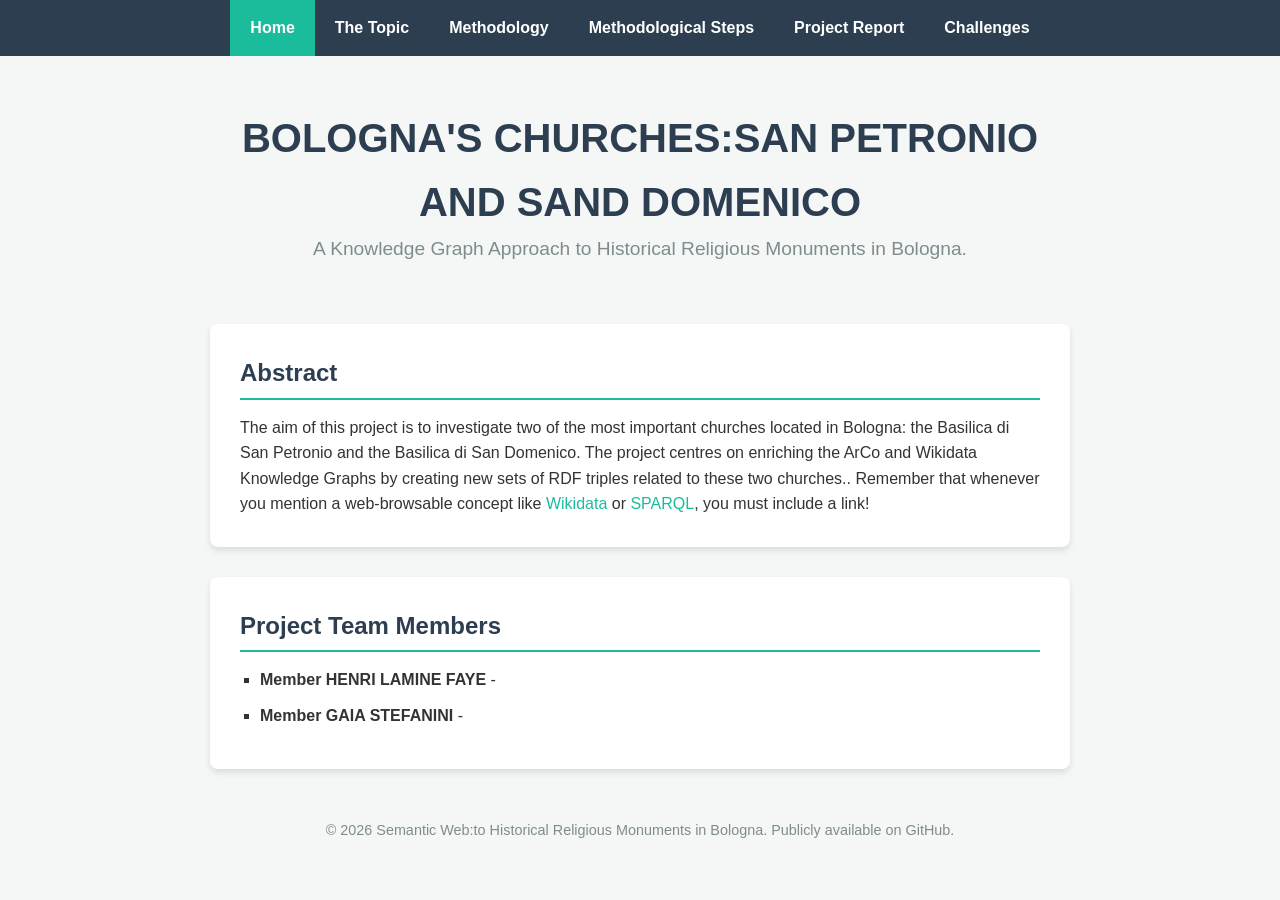
==== index.html @ 2f47b9f3 "Update index.html" ====
<!DOCTYPE html>
<html lang="en">
<head>
    <meta charset="UTF-8">
    <meta name="viewport" content="width=device-width, initial-scale=1.0">
    <title>Semantic Web Project - Home</title>
    <link rel="stylesheet" href="style.css">
</head>
<body>

    <!-- Universal Navigation Menu -->
    <header>
        <nav class="navbar">
            <ul>
                <li><a href="index.html" class="active">Home</a></li>
                <li><a href="topic.html">The Topic</a></li>
                <li><a href="methodology.html">Methodology</a></li>
                <li><a href="steps/step1.html">Methodological Steps</a></li>
                <li><a href="report.html">Project Report</a></li>
                <li><a href="challenges.html">Challenges</a></li>
            </ul>
        </nav>
    </header>

    <!-- Main Content Box -->
    <main class="container">
        
        <section class="hero">
            <h1>BOLOGNA'S CHURCHES:SAN PETRONIO AND SAND DOMENICO</h1>
            <p class="subtitle"> A Knowledge Graph Approach to Historical Religious Monuments in Bologna.</p>
        </section>

        <section class="card">
            <h2>Abstract</h2>
            <p>
                The aim of this project is to investigate two of the most important churches located in Bologna: the Basilica di San Petronio and the Basilica di San Domenico.
The project centres on enriching the ArCo and Wikidata Knowledge Graphs by creating new sets of RDF triples related to these two churches.. Remember that whenever 
                you mention a web-browsable concept like <a href="https://wikidata.org" target="_blank">Wikidata</a> 
                or <a href="https://w3.org" target="_blank">SPARQL</a>, you must include a link!
            </p>
        </section>

        <section class="card">
            <h2>Project Team Members</h2>
            <ul class="team-list">
                <li><strong>Member  HENRI LAMINE FAYE</strong> - </li>
                <li><strong>Member  GAIA STEFANINI</strong> - </li>
            
            </ul>
        </section>

    </main>

    <footer>
        <p>&copy; 2026 Semantic Web:to Historical Religious Monuments in Bologna. Publicly available on GitHub.</p>
    </footer>

</body>
</html>
---- style.css ----
/* Reset basic spacing */
* {
    margin: 0;
    padding: 0;
    box-sizing: border-box;
}

body {
    font-family: 'Segoe UI', Tahoma, Geneva, Verdana, sans-serif;
    background-color: #f4f7f6;
    color: #333;
    line-height: 1.6;
}

/* Universal Navigation Menu Styling */
header {
    background-color: #2c3e50;
    position: sticky;
    top: 0;
    z-index: 1000;
}

.navbar ul {
    list-style: none;
    display: flex;
    justify-content: center;
}

.navbar li a {
    display: block;
    color: #fff;
    text-decoration: none;
    padding: 15px 20px;
    font-weight: bold;
    transition: background 0.3s;
}

.navbar li a:hover, .navbar li a.active {
    background-color: #1abc9c;
}

/* Container & Layout elements */
.container {
    max-width: 900px;
    margin: 30px auto;
    padding: 0 20px;
}

.hero {
    text-align: center;
    margin-bottom: 40px;
    padding: 20px 0;
}

.hero h1 {
    font-size: 2.5rem;
    color: #2c3e50;
}

.subtitle {
    color: #7f8c8d;
    font-size: 1.2rem;
}

.card {
    background: #fff;
    padding: 30px;
    border-radius: 8px;
    margin-bottom: 30px;
    box-shadow: 0 4px 6px rgba(0,0,0,0.1);
}

.card h2 {
    color: #2c3e50;
    margin-bottom: 15px;
    border-bottom: 2px solid #1abc9c;
    padding-bottom: 5px;
}

.card h3 {
    color: #34495e;
    margin: 15px 0 5px 0;
}

/* Hyperlink Styles */
a {
    color: #1abc9c;
    text-decoration: none;
    font-weight: 500;
}

a:hover {
    text-decoration: underline;
}

/* Lists */
.team-list {
    list-style-type: square;
    margin-left: 20px;
}

.team-list li {
    margin-bottom: 10px;
}

footer {
    text-align: center;
    padding: 20px;
    color: #7f8c8d;
    font-size: 0.9rem;
}
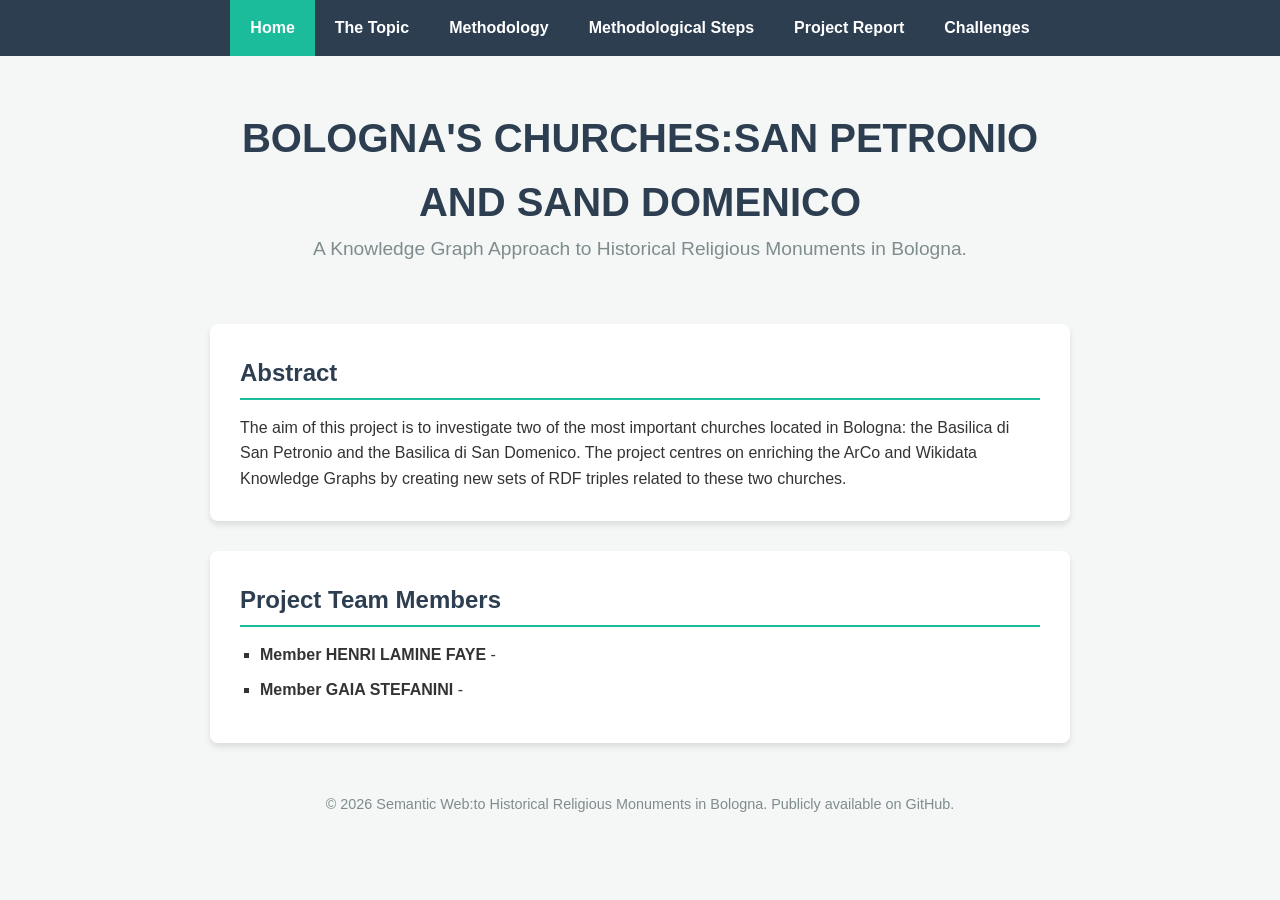
==== commit 655872aa: "Update index.html" ====
--- a/index.html
+++ b/index.html
@@ -34,9 +34,8 @@
             <h2>Abstract</h2>
             <p>
                 The aim of this project is to investigate two of the most important churches located in Bologna: the Basilica di San Petronio and the Basilica di San Domenico.
-The project centres on enriching the ArCo and Wikidata Knowledge Graphs by creating new sets of RDF triples related to these two churches.. Remember that whenever 
-                you mention a web-browsable concept like <a href="https://wikidata.org" target="_blank">Wikidata</a> 
-                or <a href="https://w3.org" target="_blank">SPARQL</a>, you must include a link!
+The project centres on enriching the ArCo and Wikidata Knowledge Graphs by creating new sets of RDF triples related to these two churches. 
+                
             </p>
         </section>
 
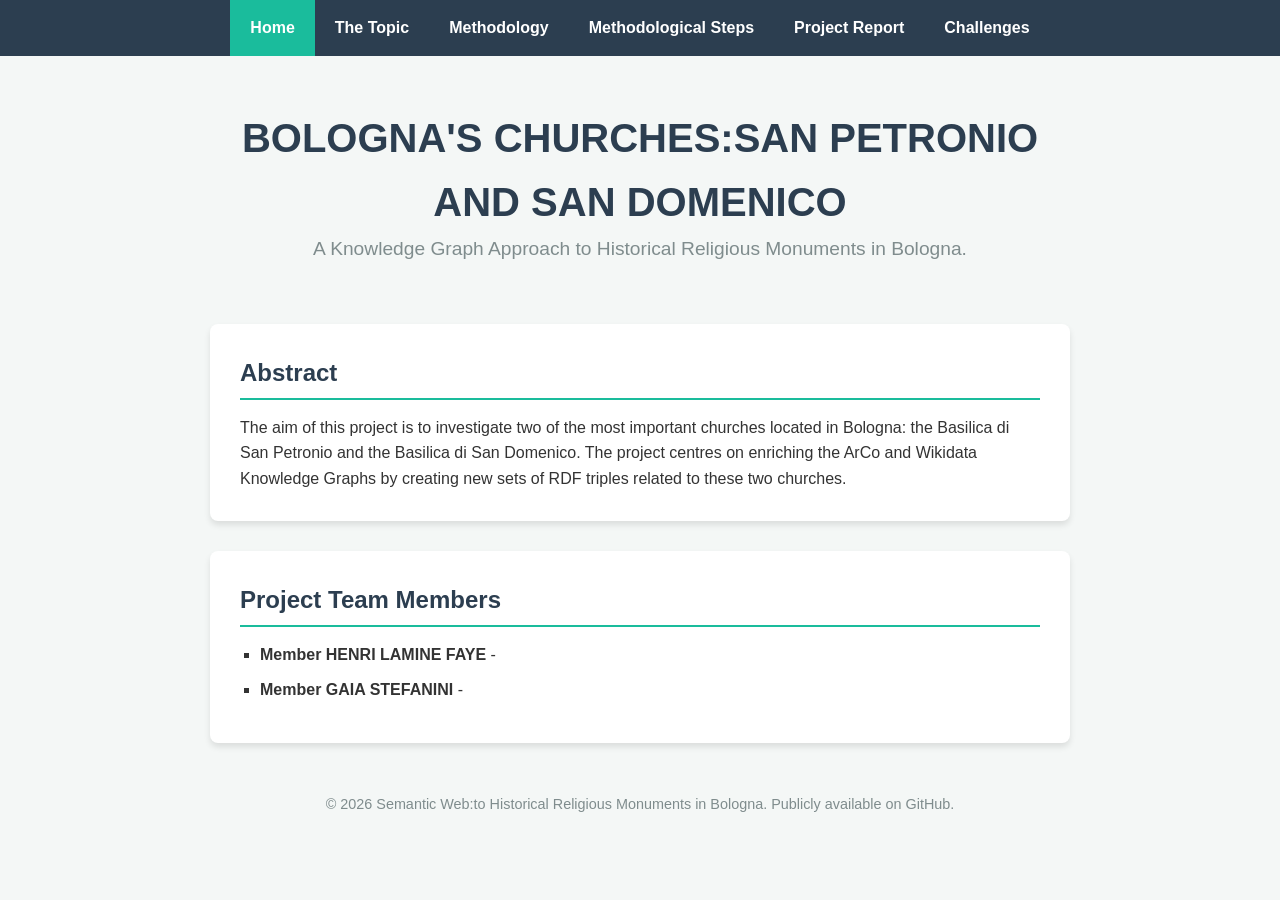
==== commit f2d0b098: "Update index.html" ====
--- a/index.html
+++ b/index.html
@@ -26,7 +26,7 @@
     <main class="container">
         
         <section class="hero">
-            <h1>BOLOGNA'S CHURCHES:SAN PETRONIO AND SAND DOMENICO</h1>
+            <h1>BOLOGNA'S CHURCHES:SAN PETRONIO AND SAN DOMENICO</h1>
             <p class="subtitle"> A Knowledge Graph Approach to Historical Religious Monuments in Bologna.</p>
         </section>
 
@@ -35,7 +35,7 @@
             <p>
                 The aim of this project is to investigate two of the most important churches located in Bologna: the Basilica di San Petronio and the Basilica di San Domenico.
 The project centres on enriching the ArCo and Wikidata Knowledge Graphs by creating new sets of RDF triples related to these two churches. 
-                
+                 
             </p>
         </section>
 
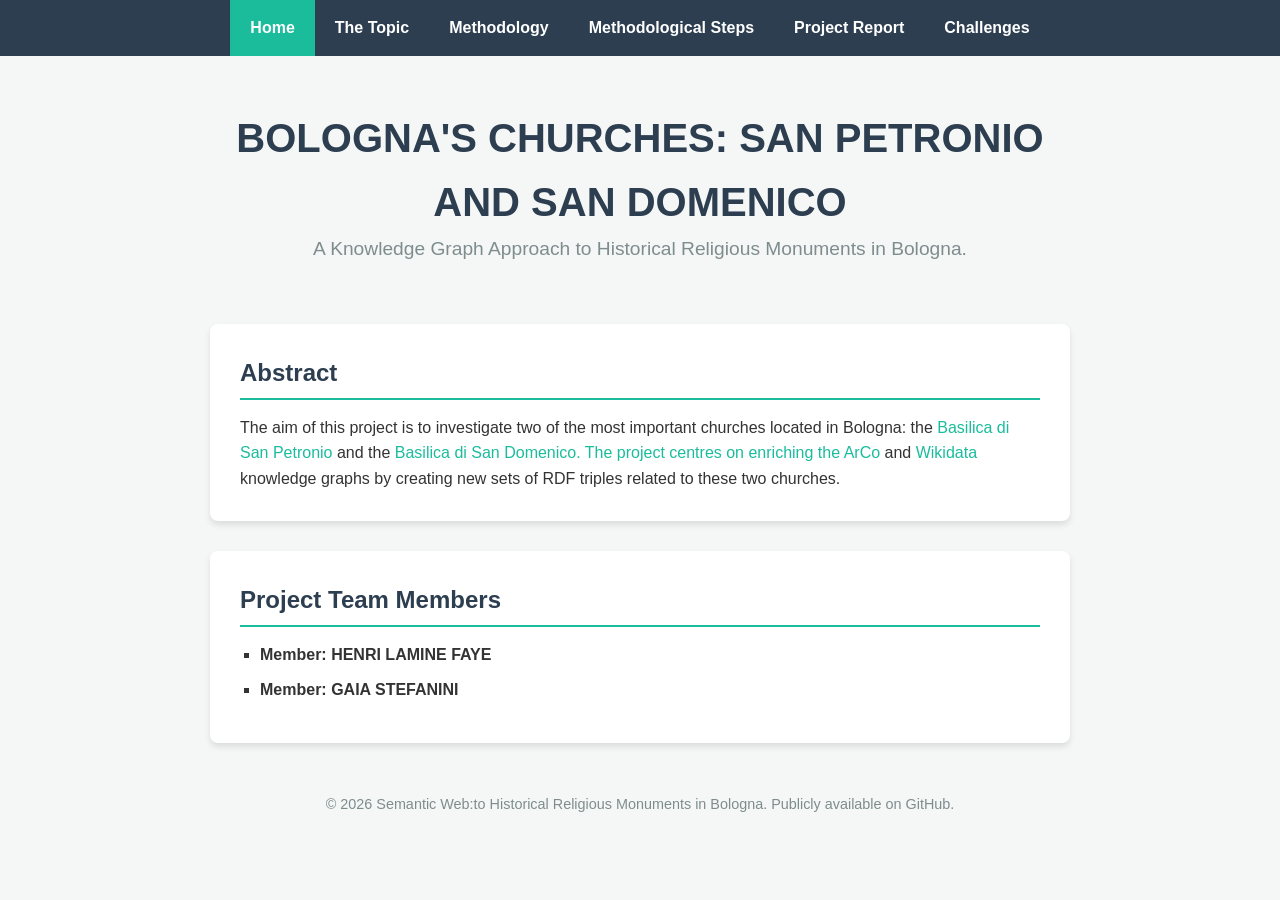
==== commit 3a8e325a: "Revise index.html content and links Updated project description and team member details." ====
--- a/index.html
+++ b/index.html
@@ -26,15 +26,14 @@
     <main class="container">
         
         <section class="hero">
-            <h1>BOLOGNA'S CHURCHES:SAN PETRONIO AND SAN DOMENICO</h1>
+            <h1>BOLOGNA'S CHURCHES: SAN PETRONIO AND SAN DOMENICO</h1>
             <p class="subtitle"> A Knowledge Graph Approach to Historical Religious Monuments in Bologna.</p>
         </section>
 
         <section class="card">
             <h2>Abstract</h2>
             <p>
-                The aim of this project is to investigate two of the most important churches located in Bologna: the Basilica di San Petronio and the Basilica di San Domenico.
-The project centres on enriching the ArCo and Wikidata Knowledge Graphs by creating new sets of RDF triples related to these two churches. 
+                The aim of this project is to investigate two of the most important churches located in Bologna: the <a href="https://it.wikipedia.org/wiki/Basilica_di_San_Petronio">Basilica di San Petronio</a> and the <a href="https://it.wikipedia.org/wiki/Basilica_patriarcale_di_San_Domenico">Basilica di San Domenico. The project centres on enriching the <a href="https://dati.beniculturali.it/arco/index.php">ArCo</a> and <a href="https://www.wikidata.org/wiki/Wikidata:Main_Page">Wikidata</a> knowledge graphs by creating new sets of RDF triples related to these two churches. 
                  
             </p>
         </section>
@@ -42,8 +41,8 @@
         <section class="card">
             <h2>Project Team Members</h2>
             <ul class="team-list">
-                <li><strong>Member  HENRI LAMINE FAYE</strong> - </li>
-                <li><strong>Member  GAIA STEFANINI</strong> - </li>
+                <li><strong>Member:  HENRI LAMINE FAYE</strong></li>
+                <li><strong>Member: GAIA STEFANINI</strong></li>
             
             </ul>
         </section>
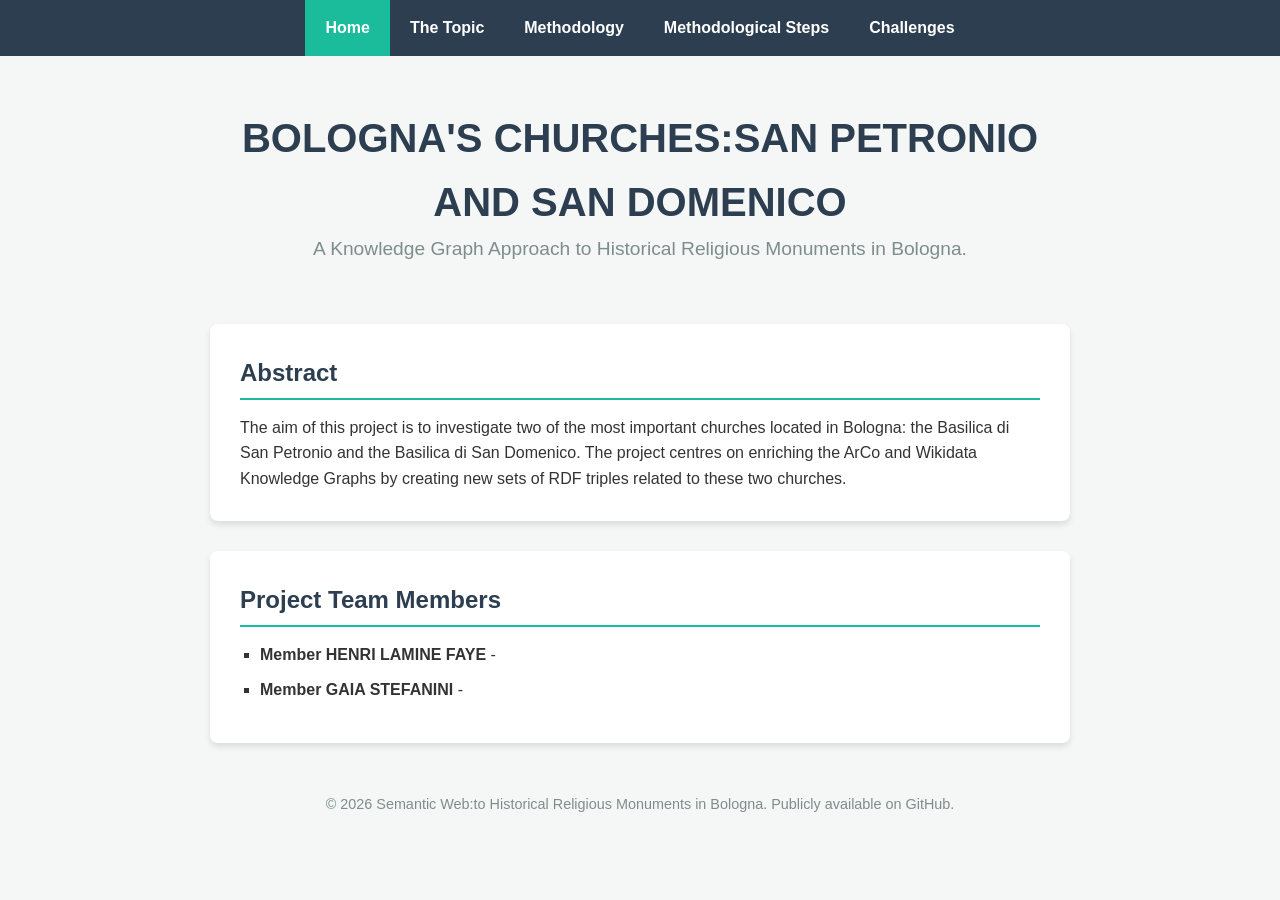
==== commit d789f0ca: "Update index.html" ====
--- a/index.html
+++ b/index.html
@@ -16,7 +16,6 @@
                 <li><a href="topic.html">The Topic</a></li>
                 <li><a href="methodology.html">Methodology</a></li>
                 <li><a href="steps/step1.html">Methodological Steps</a></li>
-                <li><a href="report.html">Project Report</a></li>
                 <li><a href="challenges.html">Challenges</a></li>
             </ul>
         </nav>
@@ -26,14 +25,15 @@
     <main class="container">
         
         <section class="hero">
-            <h1>BOLOGNA'S CHURCHES: SAN PETRONIO AND SAN DOMENICO</h1>
+            <h1>BOLOGNA'S CHURCHES:SAN PETRONIO AND SAN DOMENICO</h1>
             <p class="subtitle"> A Knowledge Graph Approach to Historical Religious Monuments in Bologna.</p>
         </section>
 
         <section class="card">
             <h2>Abstract</h2>
             <p>
-                The aim of this project is to investigate two of the most important churches located in Bologna: the <a href="https://it.wikipedia.org/wiki/Basilica_di_San_Petronio">Basilica di San Petronio</a> and the <a href="https://it.wikipedia.org/wiki/Basilica_patriarcale_di_San_Domenico">Basilica di San Domenico. The project centres on enriching the <a href="https://dati.beniculturali.it/arco/index.php">ArCo</a> and <a href="https://www.wikidata.org/wiki/Wikidata:Main_Page">Wikidata</a> knowledge graphs by creating new sets of RDF triples related to these two churches. 
+                The aim of this project is to investigate two of the most important churches located in Bologna: the Basilica di San Petronio and the Basilica di San Domenico.
+The project centres on enriching the ArCo and Wikidata Knowledge Graphs by creating new sets of RDF triples related to these two churches. 
                  
             </p>
         </section>
@@ -41,8 +41,8 @@
         <section class="card">
             <h2>Project Team Members</h2>
             <ul class="team-list">
-                <li><strong>Member:  HENRI LAMINE FAYE</strong></li>
-                <li><strong>Member: GAIA STEFANINI</strong></li>
+                <li><strong>Member  HENRI LAMINE FAYE</strong> - </li>
+                <li><strong>Member  GAIA STEFANINI</strong> - </li>
             
             </ul>
         </section>
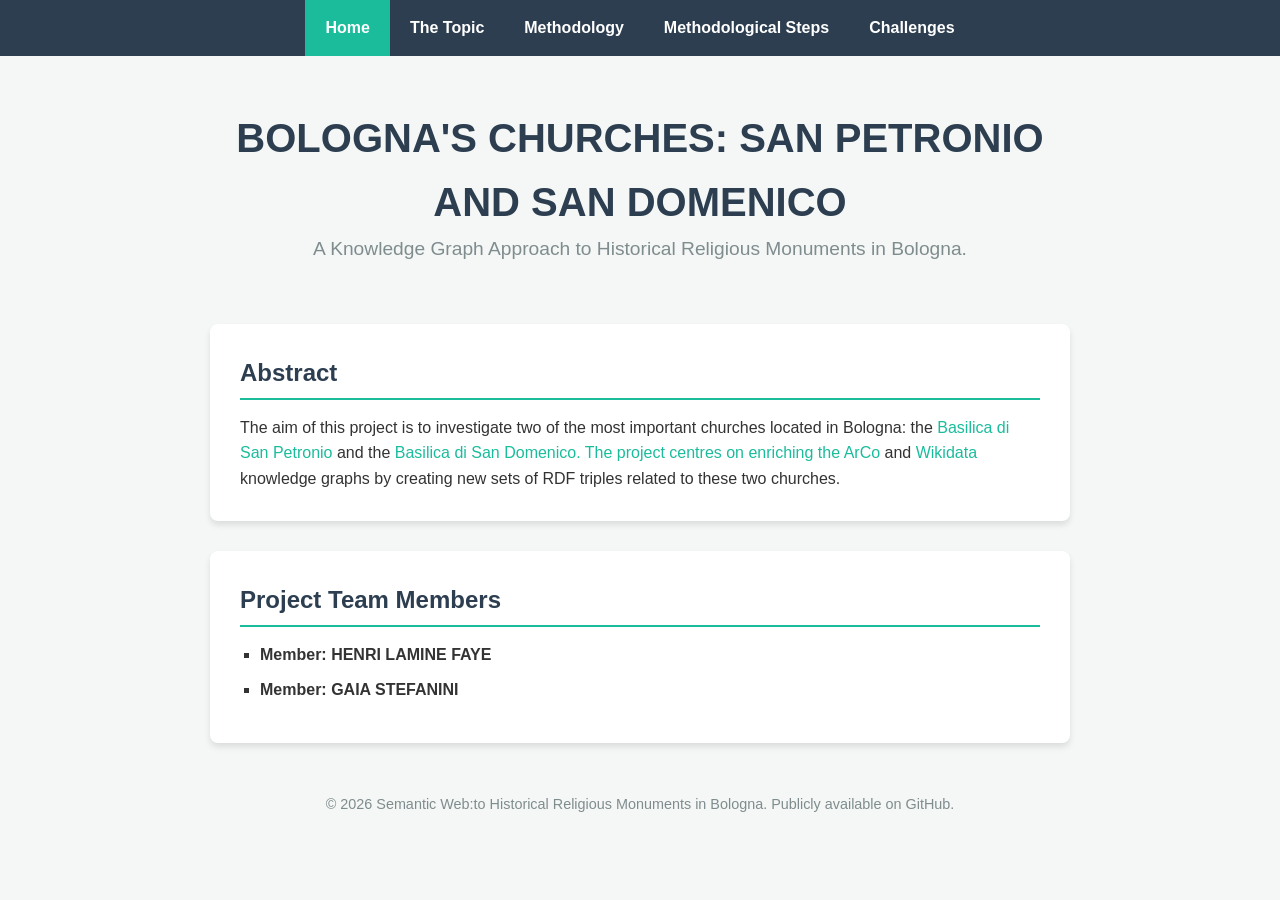
==== commit a526f999: "Merge pull request #5 from gaia-stefanini/patch-5 Revise index.html content and links" ====
--- a/index.html
+++ b/index.html
@@ -25,15 +25,14 @@
     <main class="container">
         
         <section class="hero">
-            <h1>BOLOGNA'S CHURCHES:SAN PETRONIO AND SAN DOMENICO</h1>
+            <h1>BOLOGNA'S CHURCHES: SAN PETRONIO AND SAN DOMENICO</h1>
             <p class="subtitle"> A Knowledge Graph Approach to Historical Religious Monuments in Bologna.</p>
         </section>
 
         <section class="card">
             <h2>Abstract</h2>
             <p>
-                The aim of this project is to investigate two of the most important churches located in Bologna: the Basilica di San Petronio and the Basilica di San Domenico.
-The project centres on enriching the ArCo and Wikidata Knowledge Graphs by creating new sets of RDF triples related to these two churches. 
+                The aim of this project is to investigate two of the most important churches located in Bologna: the <a href="https://it.wikipedia.org/wiki/Basilica_di_San_Petronio">Basilica di San Petronio</a> and the <a href="https://it.wikipedia.org/wiki/Basilica_patriarcale_di_San_Domenico">Basilica di San Domenico. The project centres on enriching the <a href="https://dati.beniculturali.it/arco/index.php">ArCo</a> and <a href="https://www.wikidata.org/wiki/Wikidata:Main_Page">Wikidata</a> knowledge graphs by creating new sets of RDF triples related to these two churches. 
                  
             </p>
         </section>
@@ -41,8 +40,8 @@
         <section class="card">
             <h2>Project Team Members</h2>
             <ul class="team-list">
-                <li><strong>Member  HENRI LAMINE FAYE</strong> - </li>
-                <li><strong>Member  GAIA STEFANINI</strong> - </li>
+                <li><strong>Member:  HENRI LAMINE FAYE</strong></li>
+                <li><strong>Member: GAIA STEFANINI</strong></li>
             
             </ul>
         </section>
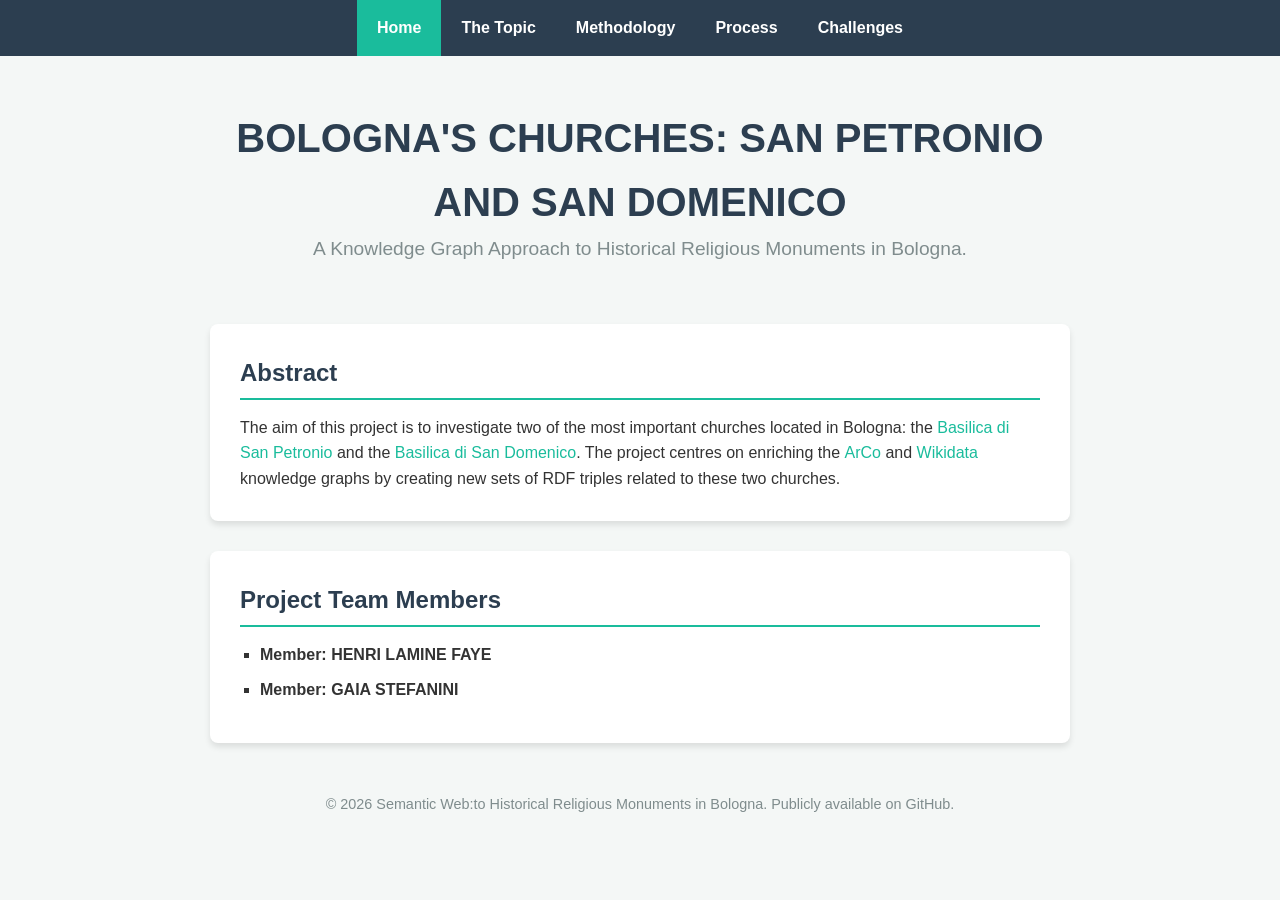
==== commit 0bc4f06c: "Change navigation link from 'Methodological Steps' to 'Process' Updated navigation link from 'Method" ====
--- a/index.html
+++ b/index.html
@@ -15,7 +15,7 @@
                 <li><a href="index.html" class="active">Home</a></li>
                 <li><a href="topic.html">The Topic</a></li>
                 <li><a href="methodology.html">Methodology</a></li>
-                <li><a href="steps/step1.html">Methodological Steps</a></li>
+                <li><a href="steps/step1.html">Process</a></li>
                 <li><a href="challenges.html">Challenges</a></li>
             </ul>
         </nav>
@@ -32,7 +32,7 @@
         <section class="card">
             <h2>Abstract</h2>
             <p>
-                The aim of this project is to investigate two of the most important churches located in Bologna: the <a href="https://it.wikipedia.org/wiki/Basilica_di_San_Petronio">Basilica di San Petronio</a> and the <a href="https://it.wikipedia.org/wiki/Basilica_patriarcale_di_San_Domenico">Basilica di San Domenico. The project centres on enriching the <a href="https://dati.beniculturali.it/arco/index.php">ArCo</a> and <a href="https://www.wikidata.org/wiki/Wikidata:Main_Page">Wikidata</a> knowledge graphs by creating new sets of RDF triples related to these two churches. 
+                The aim of this project is to investigate two of the most important churches located in Bologna: the <a href="https://it.wikipedia.org/wiki/Basilica_di_San_Petronio">Basilica di San Petronio</a> and the <a href="https://it.wikipedia.org/wiki/Basilica_patriarcale_di_San_Domenico">Basilica di San Domenico</a>. The project centres on enriching the <a href="https://dati.beniculturali.it/arco/index.php">ArCo</a> and <a href="https://www.wikidata.org/wiki/Wikidata:Main_Page">Wikidata</a> knowledge graphs by creating new sets of RDF triples related to these two churches. 
                  
             </p>
         </section>
@@ -40,7 +40,7 @@
         <section class="card">
             <h2>Project Team Members</h2>
             <ul class="team-list">
-                <li><strong>Member:  HENRI LAMINE FAYE</strong></li>
+                <li><strong>Member: HENRI LAMINE FAYE</strong></li>
                 <li><strong>Member: GAIA STEFANINI</strong></li>
             
             </ul>
